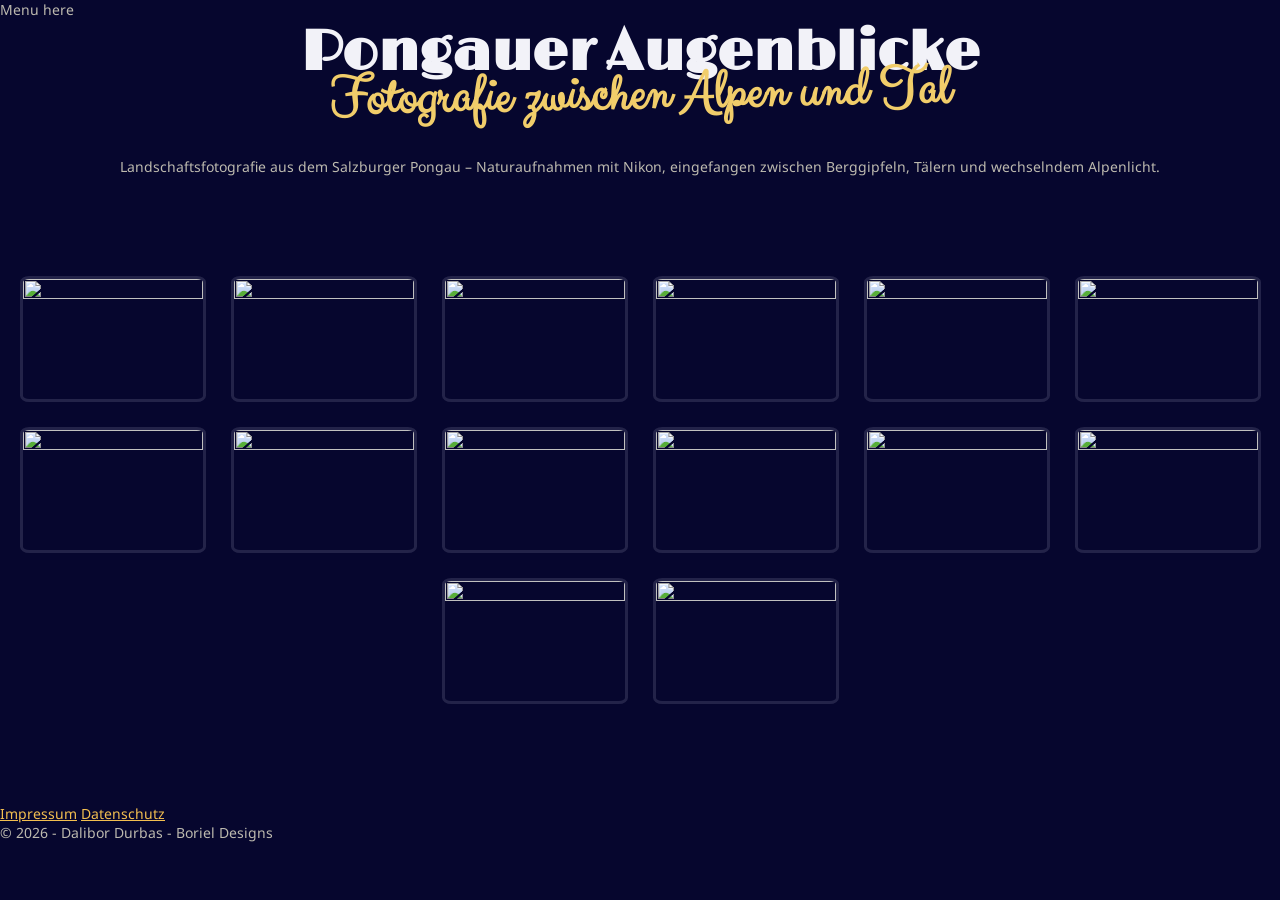
==== index.html @ 1f34d37c "add fonts, add img, add gallery js" ====
<!DOCTYPE html>
<html lang="de">
<head>
    <meta charset="UTF-8">
    <meta name="viewport" content="width=device-width, initial-scale=1.0">
    <title>Fotogram</title>
    <link rel="stylesheet" href="./css/root.css">
    <link rel="stylesheet" href="./css/style.css">
    <link rel="stylesheet" href="./css/responsive.css">
    <link rel="stylesheet" href="./links/font-face.css">
    <link rel="shortcut icon" href="favicon.ico" type="image/x-icon">
</head>
<body>
<header>
Menu here
</header>
<main>
<section id="Title">
<h1>Pongauer Augenblicke <br> <span class="deco-font">Fotografie zwischen Alpen und Tal</span></h1>
<p>Landschaftsfotografie aus dem Salzburger Pongau – Naturaufnahmen mit Nikon, 
eingefangen zwischen Berggipfeln, Tälern und wechselndem Alpenlicht.</p>
</section>
<section id="Gallery">

</section>
</main>
<footer>
<nav>
    <a href="./pages/impressum.html">Impressum</a>
    <a href="./pages/datenschutz.html">Datenschutz</a>
</nav>
© 2026 - Dalibor Durbas - Boriel Designs
</footer>
</body>
<script src="./js/script.js"></script>
<script src="./js/gallery.js"></script>
</html>
---- css/root.css ----
/* main root css */

:root {
    /*Color*/
    --primary-color: rgb(6, 6, 46);
    --primary-color-l: rgb(35, 35, 73);
    --primary-color-b: rgb(242, 242, 248);
    --secondary-color: rgb(241, 205, 106);
    --accent-color: rgb(243, 191, 80);
    --font-color: rgb(189, 186, 175);

    /*Typography*/
    --display-font: 'Limelight';
    --deco-font: 'Clicker Script';
    --main-font: 'Noto Sans';
    --font-weight-light: 200;
    --font-weight-medium: 400;
    --font-weight-bold: 600;
    --font-weight-black: 900;
    --font-size-h1: clamp(2rem, 4vw + 0.875rem, 4rem);
    --font-size-h2: clamp(1.25rem, 2vw + 0.5rem, 1.875rem);
    --font-size-h3: clamp(1.1rem, 1.5vw + 0.4rem, 1.5rem);
    --font-size-body: clamp(0.875rem, 0.8vw + 0.7rem, 1rem);
    --font-size-small: clamp(0.75rem, 0.6vw + 0.55rem, 0.875rem);

    /*distances*/
    --content-width-lock: 1440px;
}

/* main root css END */

/* global elements */
* {
    margin: 0;
    padding: 0;
}

html {
    background: var(--primary-color);
    color: var(--font-color);
    font-family: var(--main-font);
    font-size: 14px;
}

h1 {
    font-family: var(--display-font);
    font-size: var(--font-size-h1);
    color: var(--primary-color-b);
    margin-bottom: 25px;
}

a {
    color: var(--accent-color);
}

/* global elements END */
---- css/style.css ----
/*header styles*/



/*header styles END*/

/*main styles*/

main {
    max-width: var(--content-width-lock);
    margin: 0 auto;
    text-align: center;
}

.deco-font {
    font-family: var(--deco-font);
    color: var(--secondary-color);
    transform: rotate(-1deg);
    margin-top: -29px;
    display: block;
}

/* == Section Gallery Styles == */

#galleryWrapper {
    display: flex;
    flex-wrap: wrap;
    justify-content: center;
    gap: 25px;
    padding: 100px 0;
}

.galleryImg {
    width: 180px;
    aspect-ratio: 3 / 2;
    object-fit: cover;
    border: 3px solid var(--primary-color-l);
    border-radius: 5%;
    cursor: pointer;
    transition: all .125s ease-in-out;
}

.galleryImg:hover {
    transform: scale(1.2);
}

/* == Section Gallery Styles END == */

/*main styles END*/

/*footer styles*/
/*footer styles END*/
---- links/font-face.css ----
/* noto-sans */

/* noto-sans-200 - latin */
@font-face {
  font-display: swap; /* Check https://developer.mozilla.org/en-US/docs/Web/CSS/@font-face/font-display for other options. */
  font-family: 'Noto Sans';
  font-style: normal;
  font-weight: 200;
  src: url('../fonts/noto-sans-v42-latin-200.woff2') format('woff2'), /* Chrome 36+, Opera 23+, Firefox 39+, Safari 12+, iOS 10+ */
       url('../fonts/noto-sans-v42-latin-200.ttf') format('truetype'); /* Chrome 4+, Firefox 3.5+, IE 9+, Safari 3.1+, iOS 4.2+, Android Browser 2.2+ */
}
/* noto-sans-200italic - latin */
@font-face {
  font-display: swap; /* Check https://developer.mozilla.org/en-US/docs/Web/CSS/@font-face/font-display for other options. */
  font-family: 'Noto Sans';
  font-style: italic;
  font-weight: 200;
  src: url('../fonts/noto-sans-v42-latin-200italic.woff2') format('woff2'), /* Chrome 36+, Opera 23+, Firefox 39+, Safari 12+, iOS 10+ */
       url('../fonts/noto-sans-v42-latin-200italic.ttf') format('truetype'); /* Chrome 4+, Firefox 3.5+, IE 9+, Safari 3.1+, iOS 4.2+, Android Browser 2.2+ */
}
/* noto-sans-regular - latin */
@font-face {
  font-display: swap; /* Check https://developer.mozilla.org/en-US/docs/Web/CSS/@font-face/font-display for other options. */
  font-family: 'Noto Sans';
  font-style: normal;
  font-weight: 400;
  src: url('../fonts/noto-sans-v42-latin-regular.woff2') format('woff2'), /* Chrome 36+, Opera 23+, Firefox 39+, Safari 12+, iOS 10+ */
       url('../fonts/noto-sans-v42-latin-regular.ttf') format('truetype'); /* Chrome 4+, Firefox 3.5+, IE 9+, Safari 3.1+, iOS 4.2+, Android Browser 2.2+ */
}
/* noto-sans-italic - latin */
@font-face {
  font-display: swap; /* Check https://developer.mozilla.org/en-US/docs/Web/CSS/@font-face/font-display for other options. */
  font-family: 'Noto Sans';
  font-style: italic;
  font-weight: 400;
  src: url('../fonts/noto-sans-v42-latin-italic.woff2') format('woff2'), /* Chrome 36+, Opera 23+, Firefox 39+, Safari 12+, iOS 10+ */
       url('../fonts/noto-sans-v42-latin-italic.ttf') format('truetype'); /* Chrome 4+, Firefox 3.5+, IE 9+, Safari 3.1+, iOS 4.2+, Android Browser 2.2+ */
}
/* noto-sans-500italic - latin */
@font-face {
  font-display: swap; /* Check https://developer.mozilla.org/en-US/docs/Web/CSS/@font-face/font-display for other options. */
  font-family: 'Noto Sans';
  font-style: italic;
  font-weight: 500;
  src: url('../fonts/noto-sans-v42-latin-500italic.woff2') format('woff2'), /* Chrome 36+, Opera 23+, Firefox 39+, Safari 12+, iOS 10+ */
       url('../fonts/noto-sans-v42-latin-500italic.ttf') format('truetype'); /* Chrome 4+, Firefox 3.5+, IE 9+, Safari 3.1+, iOS 4.2+, Android Browser 2.2+ */
}
/* noto-sans-600 - latin */
@font-face {
  font-display: swap; /* Check https://developer.mozilla.org/en-US/docs/Web/CSS/@font-face/font-display for other options. */
  font-family: 'Noto Sans';
  font-style: normal;
  font-weight: 600;
  src: url('../fonts/noto-sans-v42-latin-600.woff2') format('woff2'), /* Chrome 36+, Opera 23+, Firefox 39+, Safari 12+, iOS 10+ */
       url('../fonts/noto-sans-v42-latin-600.ttf') format('truetype'); /* Chrome 4+, Firefox 3.5+, IE 9+, Safari 3.1+, iOS 4.2+, Android Browser 2.2+ */
}
/* noto-sans-900 - latin */
@font-face {
  font-display: swap; /* Check https://developer.mozilla.org/en-US/docs/Web/CSS/@font-face/font-display for other options. */
  font-family: 'Noto Sans';
  font-style: normal;
  font-weight: 900;
  src: url('../fonts/noto-sans-v42-latin-900.woff2') format('woff2'), /* Chrome 36+, Opera 23+, Firefox 39+, Safari 12+, iOS 10+ */
       url('../fonts/noto-sans-v42-latin-900.ttf') format('truetype'); /* Chrome 4+, Firefox 3.5+, IE 9+, Safari 3.1+, iOS 4.2+, Android Browser 2.2+ */
}

/* noto-sans END */

/* limelight-regular - latin_latin-ext */
@font-face {
  font-display: swap; /* Check https://developer.mozilla.org/en-US/docs/Web/CSS/@font-face/font-display for other options. */
  font-family: 'Limelight';
  font-style: normal;
  font-weight: 400;
  src: url('../fonts/limelight-v21-latin_latin-ext-regular.woff2') format('woff2'), /* Chrome 36+, Opera 23+, Firefox 39+, Safari 12+, iOS 10+ */
       url('../fonts/limelight-v21-latin_latin-ext-regular.ttf') format('truetype'); /* Chrome 4+, Firefox 3.5+, IE 9+, Safari 3.1+, iOS 4.2+, Android Browser 2.2+ */
}
/* limelight - END */

/* clicker-script-regular - latin_latin-ext */
@font-face {
  font-display: swap; /* Check https://developer.mozilla.org/en-US/docs/Web/CSS/@font-face/font-display for other options. */
  font-family: 'Clicker Script';
  font-style: normal;
  font-weight: 400;
  src: url('../fonts/clicker-script-v14-latin_latin-ext-regular.woff2') format('woff2'), /* Chrome 36+, Opera 23+, Firefox 39+, Safari 12+, iOS 10+ */
       url('../fonts/clicker-script-v14-latin_latin-ext-regular.ttf') format('truetype'); /* Chrome 4+, Firefox 3.5+, IE 9+, Safari 3.1+, iOS 4.2+, Android Browser 2.2+ */
}

/* clicker-script - END */
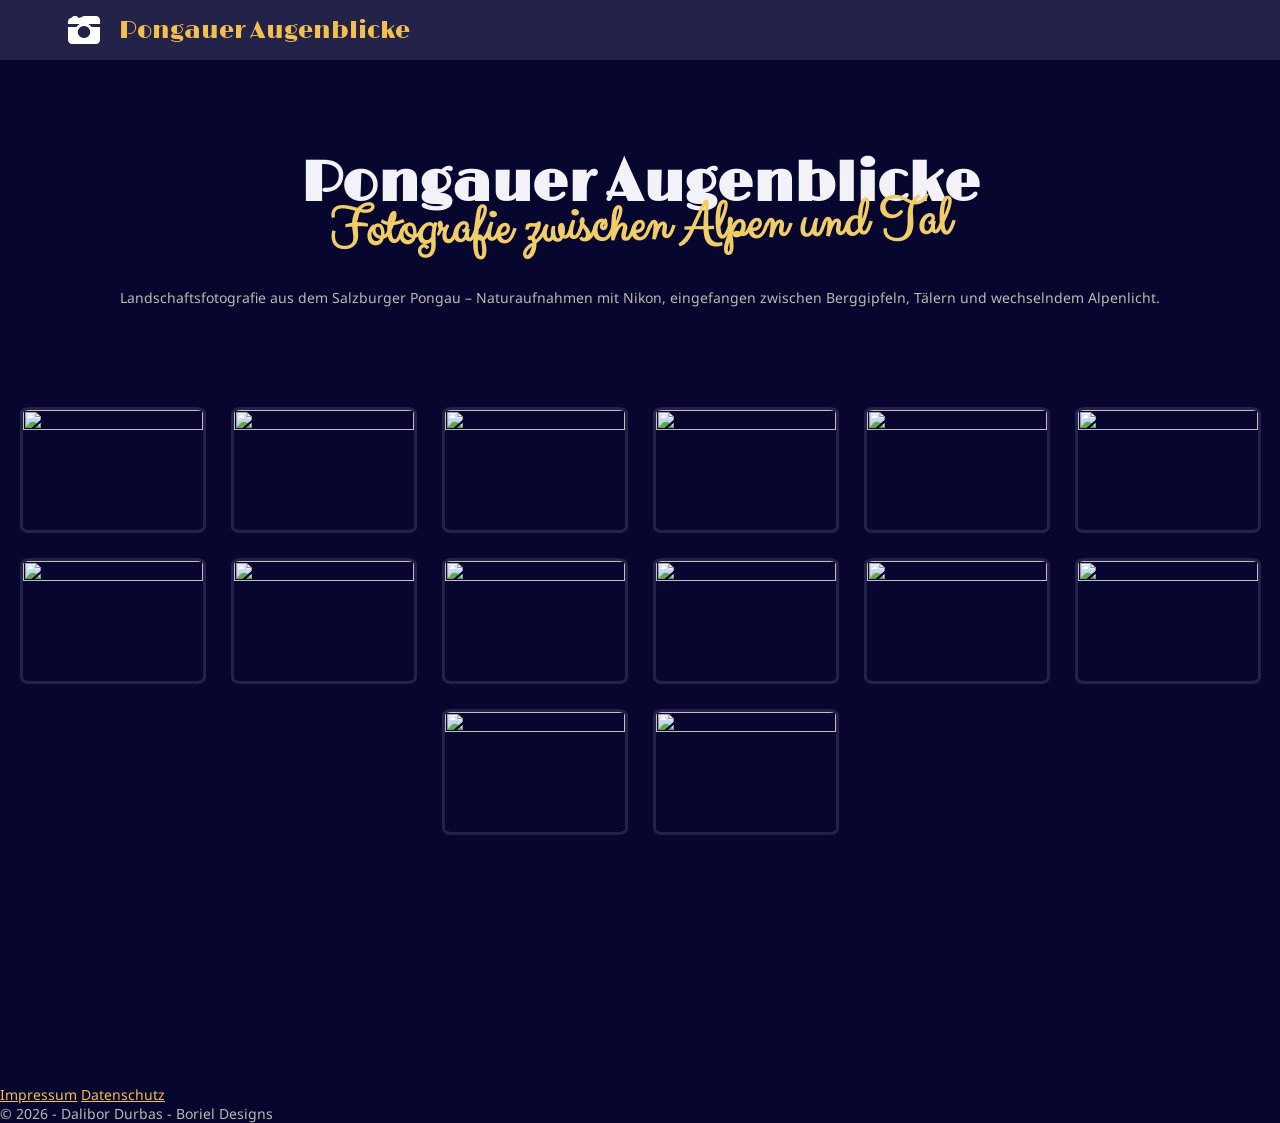
==== commit 0f465c70: "refract gallery.js functionality add header styles" ====
--- a/index.html
+++ b/index.html
@@ -1,5 +1,6 @@
 <!DOCTYPE html>
 <html lang="de">
+
 <head>
     <meta charset="UTF-8">
     <meta name="viewport" content="width=device-width, initial-scale=1.0">
@@ -10,28 +11,53 @@
     <link rel="stylesheet" href="./links/font-face.css">
     <link rel="shortcut icon" href="favicon.ico" type="image/x-icon">
 </head>
+
 <body>
-<header>
-Menu here
-</header>
-<main>
-<section id="Title">
-<h1>Pongauer Augenblicke <br> <span class="deco-font">Fotografie zwischen Alpen und Tal</span></h1>
-<p>Landschaftsfotografie aus dem Salzburger Pongau – Naturaufnahmen mit Nikon, 
-eingefangen zwischen Berggipfeln, Tälern und wechselndem Alpenlicht.</p>
-</section>
-<section id="Gallery">
-
-</section>
-</main>
-<footer>
-<nav>
-    <a href="./pages/impressum.html">Impressum</a>
-    <a href="./pages/datenschutz.html">Datenschutz</a>
-</nav>
-© 2026 - Dalibor Durbas - Boriel Designs
-</footer>
+    <header class="main_header">
+        <a class="header_logo" href="#"><img src="./icons/camera-retro-solid-full.svg" alt="page logo"><span class="logo_text">Pongauer Augenblicke</span></a>
+    </header>
+    <main>
+        <section id="Title">
+            <h1>Pongauer Augenblicke <br> <span class="deco-font">Fotografie zwischen Alpen und Tal</span></h1>
+            <p>Landschaftsfotografie aus dem Salzburger Pongau – Naturaufnahmen mit Nikon,
+                eingefangen zwischen Berggipfeln, Tälern und wechselndem Alpenlicht.</p>
+        </section>
+        <section id="Gallery">
+            <div id="galleryWrapper"></div>
+            <dialog id="lightbox" onclick="closeLightbox()">
+                <div id="propagation_guard" onclick="event.stopPropagation()">
+                    <header>
+                        <button id="closeDialog" onclick="closeLightbox()">x</button>
+                    </header>
+                    <section>
+                        <img id="lightboxImg" src="" alt="">
+                    </section>
+                    <footer>
+                        <nav class="lightbox_pag">
+                            <button class="nav_btn" id="pagStart" onclick="galleryPagStart()"><img
+                                    src="./icons/angles-left-solid-full.svg" class="to_start_btn"></button>
+                            <button class="nav_btn" id="pagPrev" onclick="galleryPagPrev()"><img
+                                    src="./icons/angle-left-solid-full.svg" class="prev_btn"></button>
+                            <p><span id="currentImg"></span> / <span id="totalImg"></span></p>
+                            <button class="nav_btn" id="pagNext" onclick="galleryPagNext()"><img
+                                    src="./icons/angle-right-solid-full.svg" class="next_btn"></button>
+                            <button class="nav_btn" id="pagEnd" onclick="galleryPagEnd()"><img
+                                    src="./icons/angles-right-solid-full.svg" class="to_end_btn"></button>
+                        </nav>
+                    </footer>
+                </div>
+            </dialog>
+        </section>
+    </main>
+    <footer>
+        <nav>
+            <a href="./pages/impressum.html">Impressum</a>
+            <a href="./pages/datenschutz.html">Datenschutz</a>
+        </nav>
+        © 2026 - Dalibor Durbas - Boriel Designs
+    </footer>
 </body>
 <script src="./js/script.js"></script>
 <script src="./js/gallery.js"></script>
+
 </html>
--- a/css/root.css
+++ b/css/root.css
@@ -6,8 +6,11 @@
     --primary-color-l: rgb(35, 35, 73);
     --primary-color-b: rgb(242, 242, 248);
     --secondary-color: rgb(241, 205, 106);
+    --backdrop-color: rgba(6, 6, 45,.25);
     --accent-color: rgb(243, 191, 80);
     --font-color: rgb(189, 186, 175);
+    --light-shadow: 0 0 25px 5px var(--secondary-color);
+    --light-shadow-h: 0 0 5px var(--secondary-color);
 
     /*Typography*/
     --display-font: 'Limelight';
@@ -25,6 +28,10 @@
 
     /*distances*/
     --content-width-lock: 1440px;
+
+    /*timing*/
+    --transition-fast: all .215s ease-in-out;
+    --transition-medium: all .400s ease-in-out;
 }
 
 /* main root css END */
--- a/css/style.css
+++ b/css/style.css
@@ -1,6 +1,36 @@
 /*header styles*/
 
+.main_header {
+    position: fixed;
+    top: 0;
+    width: 100%;
+    display: flex;
+    background: var(--primary-color-l);
+    box-shadow: 0 0 15px var(--light-shadow-h);
+    padding: 10px 5%;
+    z-index: 99999;
+}
 
+.header_logo {
+    display: flex;
+    align-items: center;
+    gap: 15px;
+    text-decoration: none;
+    transition: var(--transition-fast);
+}
+
+.header_logo:hover {
+    transform: scale(1.05);
+}
+
+.header_logo img {
+    width: 40px;
+}
+
+.logo_text {
+    font-family: var(--display-font);
+    font-size: 24px;
+}
 
 /*header styles END*/
 
@@ -8,7 +38,7 @@
 
 main {
     max-width: var(--content-width-lock);
-    margin: 0 auto;
+    margin: 150px auto;
     text-align: center;
 }
 
@@ -30,6 +60,10 @@
     padding: 100px 0;
 }
 
+::backdrop {
+    background: var(--backdrop-color);
+}
+
 .galleryImg {
     width: 180px;
     aspect-ratio: 3 / 2;
@@ -37,11 +71,92 @@
     border: 3px solid var(--primary-color-l);
     border-radius: 5%;
     cursor: pointer;
-    transition: all .125s ease-in-out;
+    transition: var(--transition-fast);
 }
 
 .galleryImg:hover {
-    transform: scale(1.2);
+    transform: scale(1.1);
+    border: 3px solid var(--secondary-color);
+    box-shadow: 0 0 15px var(--secondary-color);
+}
+
+/* dialog Styles */
+
+#propagation_guard {
+    border-radius: 35px;
+    padding: 50px;
+    transition: var(--transition-medium);
+}
+
+#lightbox {
+    position: relative;
+    align-self: center;
+    justify-self: center;
+    border: none;
+    overflow: hidden;
+    box-shadow: var(--light-shadow);
+    border-radius: 35px;
+    background-color: var(--primary-color-l);
+
+}
+
+#lightboxImg {
+    height: 70dvh;
+    aspect-ratio: auto;
+    transition: var(--transition-medium);
+}
+
+/* dialog footer Styles */
+
+.lightbox_pag {
+    display: inline-flex;
+    align-items: center;
+    gap: 5px;
+    color: var(--primary-color-b);
+    font-size: 20px;
+}
+
+.nav_btn {
+    background: none;
+    border: none;
+    height: fit-content;
+}
+
+.nav_btn img {
+    width: 25px;
+    height: auto;
+    transition: var(--transition-fast);
+}
+
+#pagPrev img,
+#pagNext img {
+    width: 35px;
+}
+
+.nav_btn img:hover {
+    transform: scale(1.1);
+    cursor: pointer;
+    filter: drop-shadow(var(--light-shadow-h));
+}
+
+button#closeDialog {
+    display: block;
+    position: absolute;
+    right: 22px;
+    top: 8px;
+    background: none;
+    border: none;
+    color: var(--secondary-color);
+    font-size: 35px;
+    cursor: pointer;
+    transform: scaleY(0.8);
+    transition: var(--transition-fast);
+    z-index: 9999;
+}
+
+button#closeDialog:hover {
+    transform: scale(1.2, 1);
+    text-shadow: 0 0 5px #fff;
 }
 
 /* == Section Gallery Styles END == */
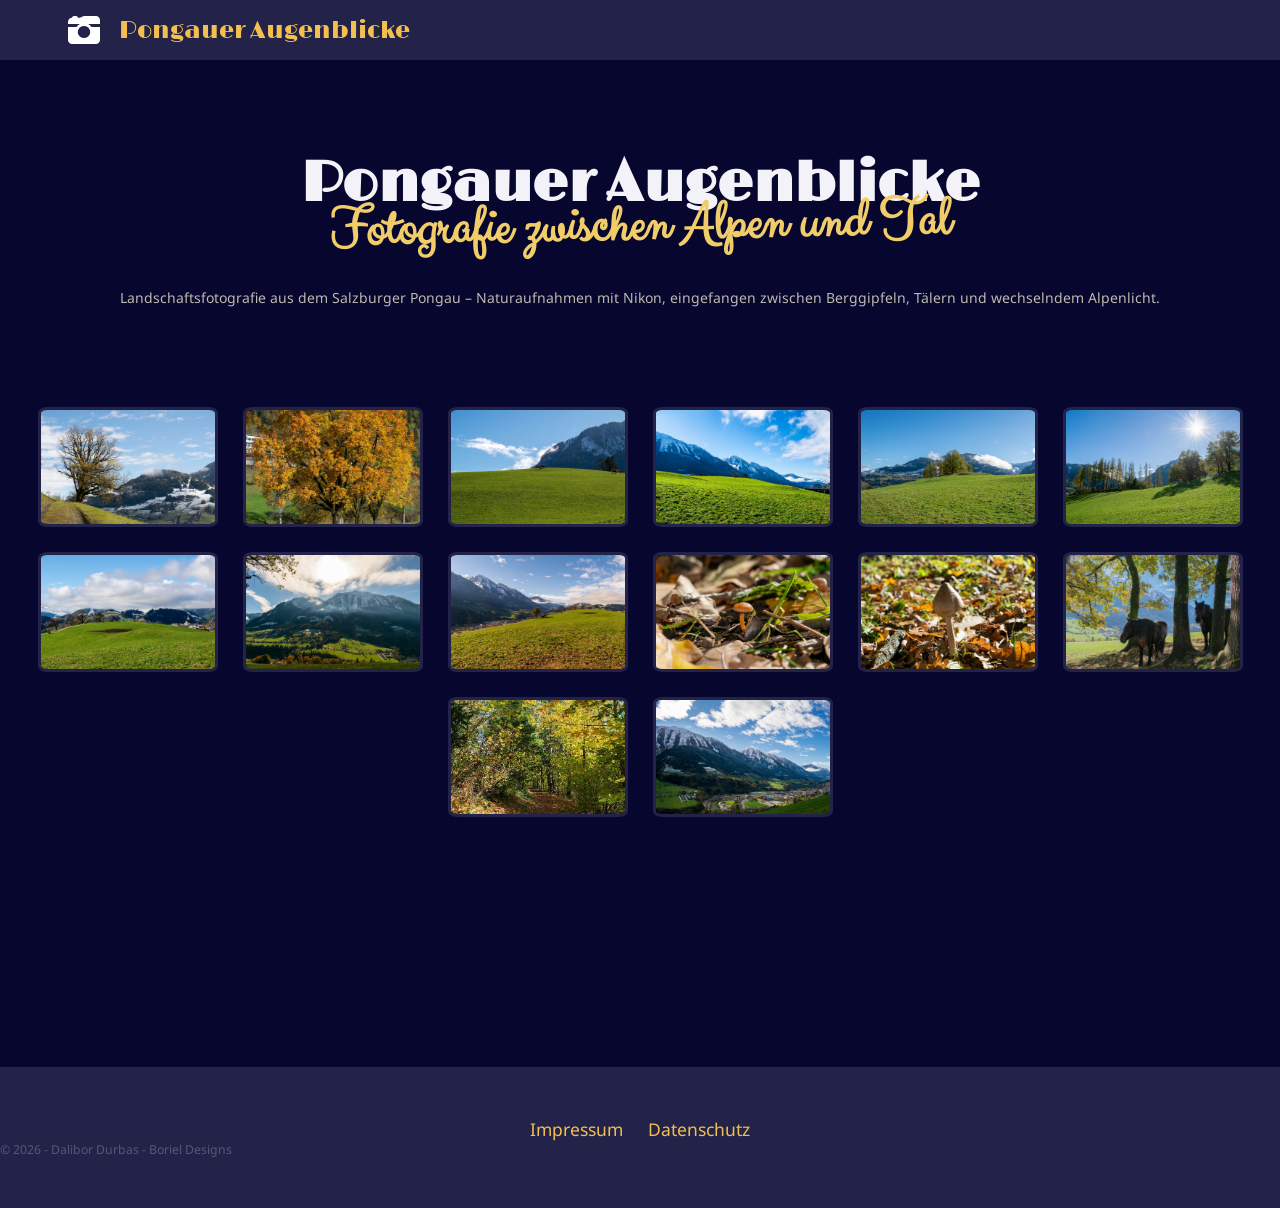
==== commit 55af8f5b: "refract Gallery loading Add footer Styles" ====
--- a/index.html
+++ b/index.html
@@ -9,7 +9,7 @@
     <link rel="stylesheet" href="./css/style.css">
     <link rel="stylesheet" href="./css/responsive.css">
     <link rel="stylesheet" href="./links/font-face.css">
-    <link rel="shortcut icon" href="favicon.ico" type="image/x-icon">
+    <link rel="shortcut icon" href="./icons/camera-retro-solid-full.svg" type="image/x-icon">
 </head>
 
 <body>
@@ -49,12 +49,12 @@
             </dialog>
         </section>
     </main>
-    <footer>
-        <nav>
+    <footer class="main_footer">
+        <nav class="footer_nav">
             <a href="./pages/impressum.html">Impressum</a>
             <a href="./pages/datenschutz.html">Datenschutz</a>
         </nav>
-        © 2026 - Dalibor Durbas - Boriel Designs
+        <p class="copyright">© 2026 - Dalibor Durbas - Boriel Designs</p>
     </footer>
 </body>
 <script src="./js/script.js"></script>
--- a/css/root.css
+++ b/css/root.css
@@ -23,6 +23,7 @@
     --font-size-h1: clamp(2rem, 4vw + 0.875rem, 4rem);
     --font-size-h2: clamp(1.25rem, 2vw + 0.5rem, 1.875rem);
     --font-size-h3: clamp(1.1rem, 1.5vw + 0.4rem, 1.5rem);
+    --font-size-large: clamp(1rem, 1.2vw + 0.55rem, 1.25rem);
     --font-size-body: clamp(0.875rem, 0.8vw + 0.7rem, 1rem);
     --font-size-small: clamp(0.75rem, 0.6vw + 0.55rem, 0.875rem);
 
@@ -37,7 +38,8 @@
 /* main root css END */
 
 /* global elements */
-* {
+*, *::before, *::after {
+    box-sizing: border-box;
     margin: 0;
     padding: 0;
 }
--- a/css/style.css
+++ b/css/style.css
@@ -57,7 +57,7 @@
     flex-wrap: wrap;
     justify-content: center;
     gap: 25px;
-    padding: 100px 0;
+    padding: 100px 15px;
 }
 
 ::backdrop {
@@ -89,7 +89,8 @@
 }
 
 #lightbox {
-    position: relative;
+    box-sizing: content-box;
+    margin-top: 5%;
     align-self: center;
     justify-self: center;
     border: none;
@@ -159,9 +160,47 @@
     text-shadow: 0 0 5px #fff;
 }
 
+#closeDialog:focus:not(:focus-visible) {
+    outline: none;
+}
+
 /* == Section Gallery Styles END == */
 
 /*main styles END*/
 
 /*footer styles*/
+
+.main_footer {
+    padding: 50px 0;
+    background-color: var(--primary-color-l);
+}
+
+.footer_nav {
+    display: flex;
+    justify-content: center;
+    gap: 25px;
+    max-width: var(--content-width-lock);
+}
+
+.footer_nav a {
+    text-decoration: none;
+    font-size: var(--font-size-large);
+    transition: var(--transition-fast);
+}
+
+.footer_nav a:hover {
+    color: var(--secondary-color);
+    text-decoration: underline;
+    transform: scale(1.025);
+}
+
+.copyright {
+    display: block;
+    position: relative;
+    font-size: var(--font-size-small);
+    color: rgba(242, 242, 248, 0.25);
+    justify-self: end;
+    margin-right: 5%;
+}
+
 /*footer styles END*/
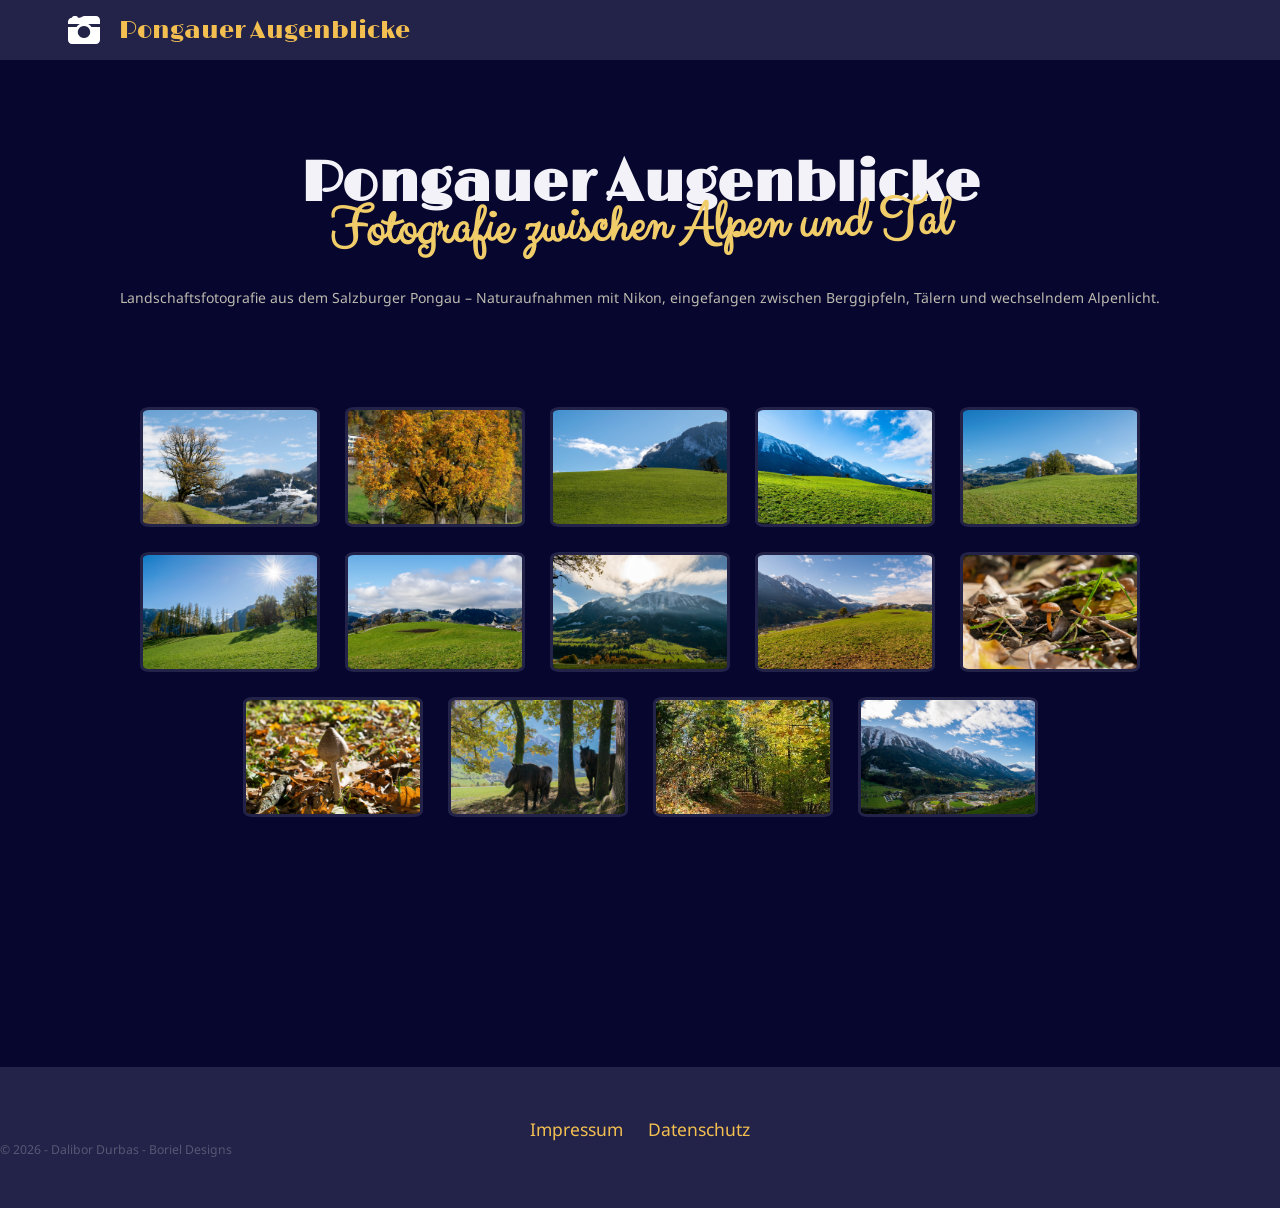
==== commit 36452359: "Add styles for impressum & Datenschutz pages" ====
--- a/index.html
+++ b/index.html
@@ -14,7 +14,7 @@
 
 <body>
     <header class="main_header">
-        <a class="header_logo" href="#"><img src="./icons/camera-retro-solid-full.svg" alt="page logo"><span class="logo_text">Pongauer Augenblicke</span></a>
+        <a class="header_logo" href="./index.html"><img src="./icons/camera-retro-solid-full.svg" alt="page logo"><span class="logo_text">Pongauer Augenblicke</span></a>
     </header>
     <main>
         <section id="Title">
--- a/css/root.css
+++ b/css/root.css
@@ -56,6 +56,12 @@
     font-size: var(--font-size-h1);
     color: var(--primary-color-b);
     margin-bottom: 25px;
+    word-wrap: break-word;
+}
+
+h2 {
+    margin-top:25px;
+    margin-bottom: 8px;
 }
 
 a {
--- a/css/style.css
+++ b/css/style.css
@@ -57,7 +57,7 @@
     flex-wrap: wrap;
     justify-content: center;
     gap: 25px;
-    padding: 100px 15px;
+    padding: 100px 50px;
 }
 
 ::backdrop {
--- a/css/responsive.css
+++ b/css/responsive.css
@@ -0,0 +1,49 @@
+/* Media Mobile */
+
+@media screen and (max-width: 1439px){
+
+    main {
+        padding: 0 1.5rem;
+    }
+
+}
+
+@media screen and ( max-width: 768px ) {
+    
+.deco-font {
+    margin-top:-12px;
+}
+
+.main_footer {
+    display:flex;
+    flex-direction: column;
+    align-items: center;
+    gap: 20px;
+}
+
+.copyright {
+    margin: 0;
+}
+
+#propagation_guard {
+    padding: 50px 15px;
+}
+
+#lightboxImg {
+    max-width: 85dvw;
+    max-height: 80dvh;
+    height: auto;
+    width: auto;
+}
+
+}
+
+@media screen and (max-width: 425px) {
+    .galleryImg{
+        width: 80dvw;
+    }
+}
+
+
+
+/* Media Mobile END */
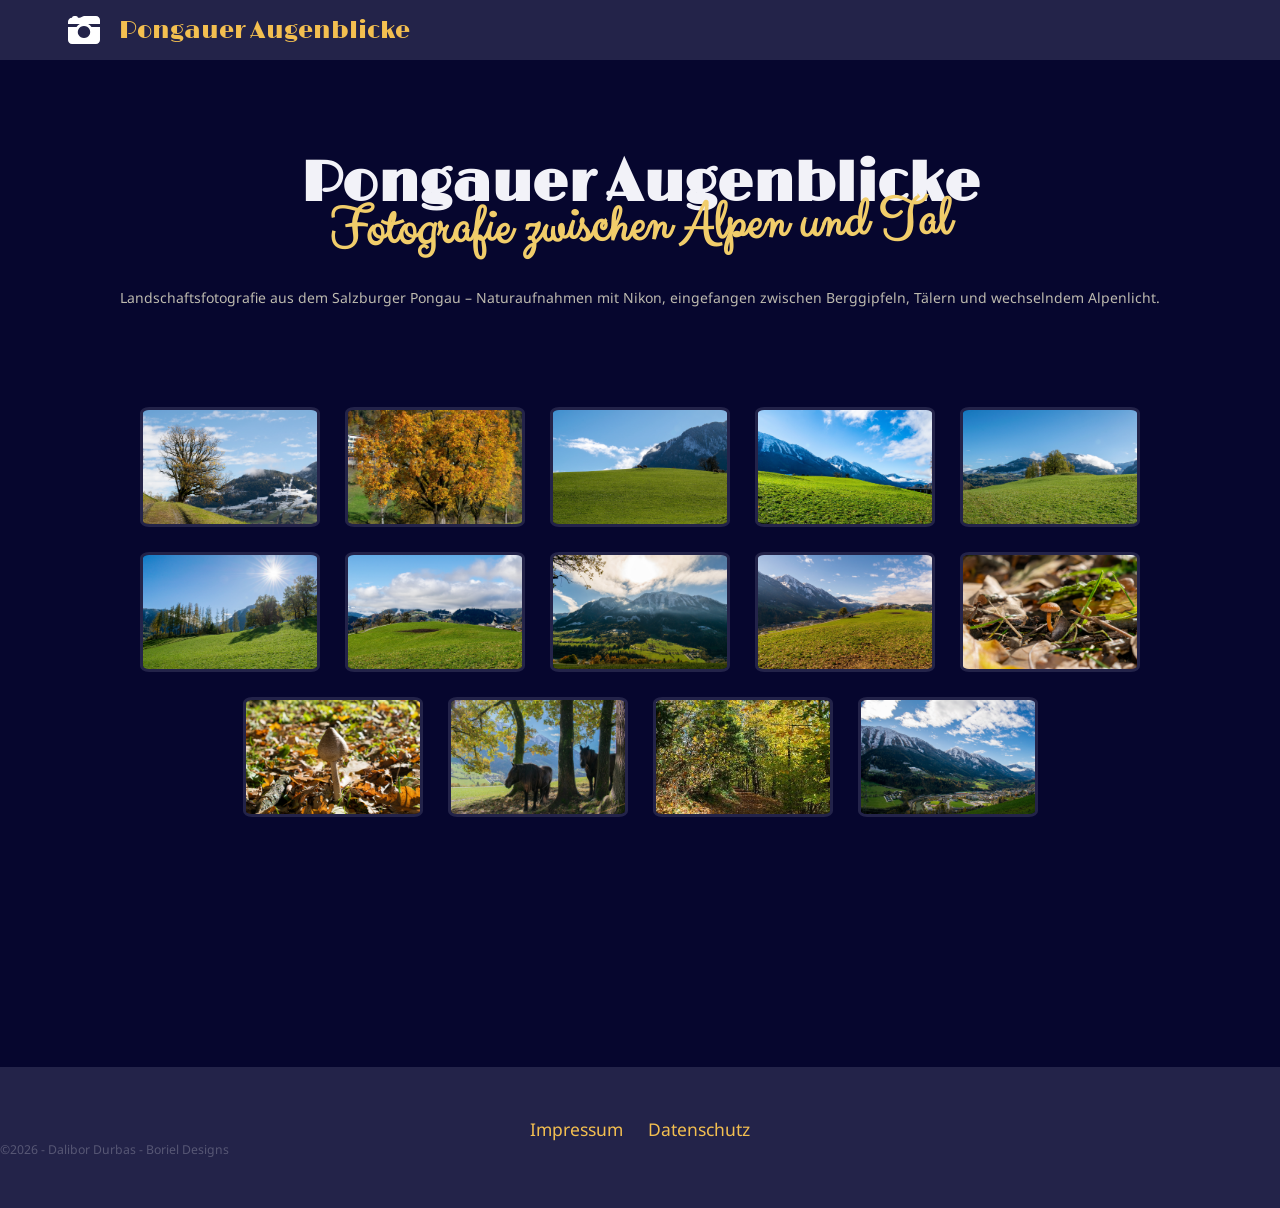
==== commit f1694a4e: "refract accessability" ====
--- a/index.html
+++ b/index.html
@@ -14,7 +14,8 @@
 
 <body>
     <header class="main_header">
-        <a class="header_logo" href="./index.html"><img src="./icons/camera-retro-solid-full.svg" alt="page logo"><span class="logo_text">Pongauer Augenblicke</span></a>
+        <a class="header_logo" href="./index.html"><img src="./icons/camera-retro-solid-full.svg" alt="page logo"><span
+                class="logo_text">Pongauer Augenblicke</span></a>
     </header>
     <main>
         <section id="Title">
@@ -22,27 +23,27 @@
             <p>Landschaftsfotografie aus dem Salzburger Pongau – Naturaufnahmen mit Nikon,
                 eingefangen zwischen Berggipfeln, Tälern und wechselndem Alpenlicht.</p>
         </section>
-        <section id="Gallery">
+        <section id="Gallery" aria-label="Fotogalerie">
             <div id="galleryWrapper"></div>
-            <dialog id="lightbox" onclick="closeLightbox()">
+            <dialog id="lightbox" aria-modal="true" aria-label="Bildvorschau" onclick="closeLightbox()">
                 <div id="propagation_guard" onclick="event.stopPropagation()">
                     <header>
-                        <button id="closeDialog" onclick="closeLightbox()">x</button>
+                        <button id="closeDialog" onclick="closeLightbox()" aria-label="Lightbox-schließen" >x</button>
                     </header>
                     <section>
-                        <img id="lightboxImg" src="" alt="">
+                        <img id="lightboxImg" src="">
                     </section>
                     <footer>
-                        <nav class="lightbox_pag">
-                            <button class="nav_btn" id="pagStart" onclick="galleryPagStart()"><img
-                                    src="./icons/angles-left-solid-full.svg" class="to_start_btn"></button>
-                            <button class="nav_btn" id="pagPrev" onclick="galleryPagPrev()"><img
-                                    src="./icons/angle-left-solid-full.svg" class="prev_btn"></button>
-                            <p><span id="currentImg"></span> / <span id="totalImg"></span></p>
-                            <button class="nav_btn" id="pagNext" onclick="galleryPagNext()"><img
-                                    src="./icons/angle-right-solid-full.svg" class="next_btn"></button>
-                            <button class="nav_btn" id="pagEnd" onclick="galleryPagEnd()"><img
-                                    src="./icons/angles-right-solid-full.svg" class="to_end_btn"></button>
+                        <nav class="lightbox_pag" aria-label="Bildnavigation">
+                            <button class="nav_btn" id="pagStart" onclick="galleryPagStart()" aria-label="Erstes Bild"><img
+                                    src="./icons/angles-left-solid-full.svg" class="to_start_btn" alt=""></button>
+                            <button class="nav_btn" id="pagPrev" onclick="galleryPagPrev()" aria-label="Vorheriges Bild"><img
+                                    src="./icons/angle-left-solid-full.svg" class="prev_btn" alt=""></button>
+                            <p aria-live="polite"><span id="currentImg"></span> / <span id="totalImg"></span></p>
+                            <button class="nav_btn" id="pagNext" onclick="galleryPagNext()" aria-label="Nächstes Bild"><img
+                                    src="./icons/angle-right-solid-full.svg" class="next_btn" alt=""></button>
+                            <button class="nav_btn" id="pagEnd" onclick="galleryPagEnd()" aria-label="Letztes Bild"><img
+                                    src="./icons/angles-right-solid-full.svg" class="to_end_btn" alt=""></button>
                         </nav>
                     </footer>
                 </div>
@@ -50,11 +51,13 @@
         </section>
     </main>
     <footer class="main_footer">
-        <nav class="footer_nav">
-            <a href="./pages/impressum.html">Impressum</a>
-            <a href="./pages/datenschutz.html">Datenschutz</a>
+        <nav class="footer_nav" aria-label="legal links">
+            <ul>
+                <li><a href="./pages/impressum.html">Impressum</a></li>
+                <li><a href="./pages/datenschutz.html">Datenschutz</a></li>
+            </ul>
         </nav>
-        <p class="copyright">© 2026 - Dalibor Durbas - Boriel Designs</p>
+        <p class="copyright">©2026 - Dalibor Durbas - Boriel Designs</p>
     </footer>
 </body>
 <script src="./js/script.js"></script>
--- a/css/root.css
+++ b/css/root.css
@@ -51,6 +51,12 @@
     font-size: 14px;
 }
 
+body {
+    display: flex;
+    flex-direction: column;
+    min-height: 100dvh;
+}
+
 h1 {
     font-family: var(--display-font);
     font-size: var(--font-size-h1);
--- a/css/style.css
+++ b/css/style.css
@@ -37,6 +37,7 @@
 /*main styles*/
 
 main {
+    flex: 1;
     max-width: var(--content-width-lock);
     margin: 150px auto;
     text-align: center;
@@ -171,15 +172,21 @@
 /*footer styles*/
 
 .main_footer {
+    width: 100%;
     padding: 50px 0;
     background-color: var(--primary-color-l);
 }
 
-.footer_nav {
+.footer_nav ul{
     display: flex;
     justify-content: center;
     gap: 25px;
+    margin: 0 auto;
     max-width: var(--content-width-lock);
+}
+
+.footer_nav li {
+    list-style-type: none;
 }
 
 .footer_nav a {
--- a/css/responsive.css
+++ b/css/responsive.css
@@ -3,6 +3,7 @@
 @media screen and (max-width: 1439px){
 
     main {
+        width: 100%;
         padding: 0 1.5rem;
     }
 
@@ -33,7 +34,7 @@
     max-width: 85dvw;
     max-height: 80dvh;
     height: auto;
-    width: auto;
+    width: 100%;
 }
 
 }
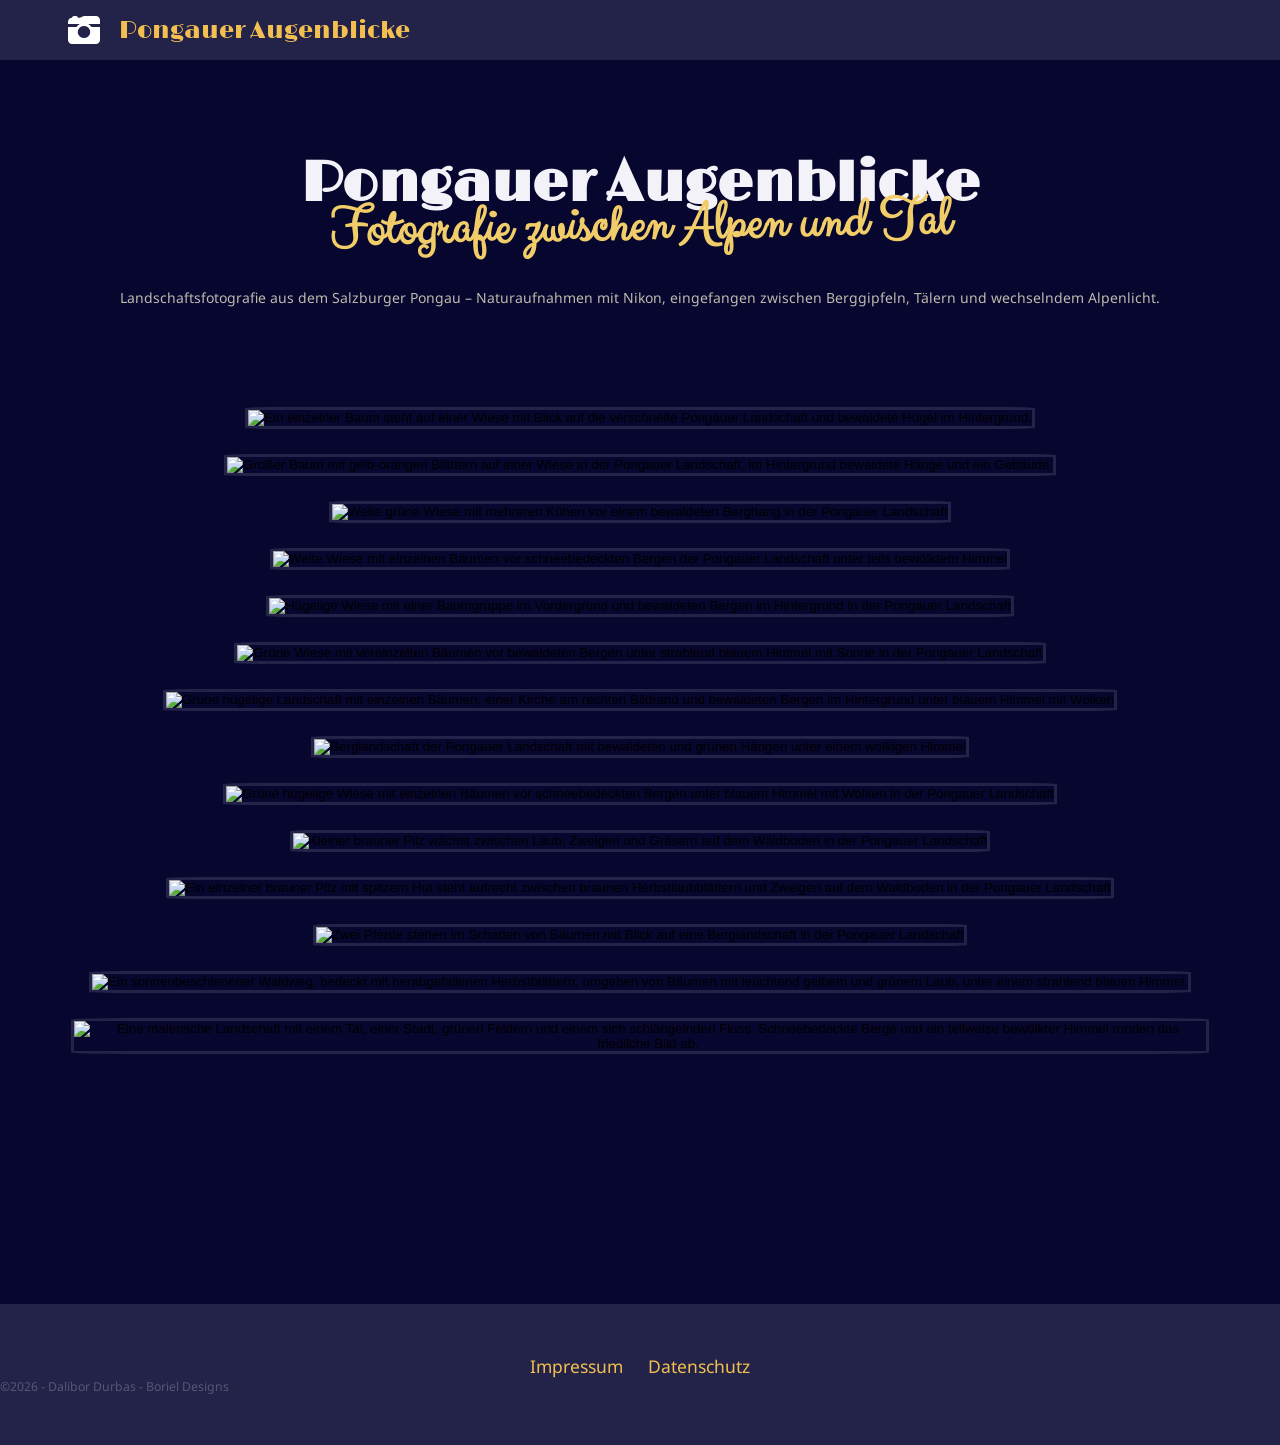
==== commit 6b779632: "refract page optimisation" ====
--- a/index.html
+++ b/index.html
@@ -7,14 +7,13 @@
     <title>Fotogram</title>
     <link rel="stylesheet" href="./css/root.css">
     <link rel="stylesheet" href="./css/style.css">
-    <link rel="stylesheet" href="./css/responsive.css">
-    <link rel="stylesheet" href="./links/font-face.css">
-    <link rel="shortcut icon" href="./icons/camera-retro-solid-full.svg" type="image/x-icon">
+    <link rel="stylesheet" href="./assets/links/font-face.css">
+    <link rel="shortcut icon" href="./assets/icons/camera-retro-solid-full.svg" type="image/x-icon">
 </head>
 
 <body>
     <header class="main_header">
-        <a class="header_logo" href="./index.html"><img src="./icons/camera-retro-solid-full.svg" alt="page logo"><span
+        <a class="header_logo" href="./index.html"><img src="./assets/icons/camera-retro-solid-full.svg" alt="page logo"><span
                 class="logo_text">Pongauer Augenblicke</span></a>
     </header>
     <main>
@@ -24,7 +23,7 @@
                 eingefangen zwischen Berggipfeln, Tälern und wechselndem Alpenlicht.</p>
         </section>
         <section id="Gallery" aria-label="Fotogalerie">
-            <div id="galleryWrapper"></div>
+            <ul id="galleryWrapper"></ul>
             <dialog id="lightbox" aria-modal="true" aria-label="Bildvorschau" onclick="closeLightbox()">
                 <div id="propagation_guard" onclick="event.stopPropagation()">
                     <header>
@@ -36,14 +35,14 @@
                     <footer>
                         <nav class="lightbox_pag" aria-label="Bildnavigation">
                             <button class="nav_btn" id="pagStart" onclick="galleryPagStart()" aria-label="Erstes Bild"><img
-                                    src="./icons/angles-left-solid-full.svg" class="to_start_btn" alt=""></button>
+                                    src="./assets/icons/angles-left-solid-full.svg" class="to_start_btn" alt=""></button>
                             <button class="nav_btn" id="pagPrev" onclick="galleryPagPrev()" aria-label="Vorheriges Bild"><img
-                                    src="./icons/angle-left-solid-full.svg" class="prev_btn" alt=""></button>
+                                    src="./assets/icons/angle-left-solid-full.svg" class="prev_btn" alt=""></button>
                             <p aria-live="polite"><span id="currentImg"></span> / <span id="totalImg"></span></p>
                             <button class="nav_btn" id="pagNext" onclick="galleryPagNext()" aria-label="Nächstes Bild"><img
-                                    src="./icons/angle-right-solid-full.svg" class="next_btn" alt=""></button>
+                                    src="./assets/icons/angle-right-solid-full.svg" class="next_btn" alt=""></button>
                             <button class="nav_btn" id="pagEnd" onclick="galleryPagEnd()" aria-label="Letztes Bild"><img
-                                    src="./icons/angles-right-solid-full.svg" class="to_end_btn" alt=""></button>
+                                    src="./assets/icons/angles-right-solid-full.svg" class="to_end_btn" alt=""></button>
                         </nav>
                     </footer>
                 </div>
--- a/css/root.css
+++ b/css/root.css
@@ -31,8 +31,8 @@
     --content-width-lock: 1440px;
 
     /*timing*/
-    --transition-fast: all .215s ease-in-out;
-    --transition-medium: all .400s ease-in-out;
+    --transition-fast: all .150s ease-in-out;
+    --transition-medium: all .250s ease-in-out;
 }
 
 /* main root css END */
@@ -74,4 +74,14 @@
     color: var(--accent-color);
 }
 
+li {
+    list-style: none;
+}
+
+button {
+    appearance: none;
+    background: none;
+    border: none;
+}
+
 /* global elements END */
--- a/css/style.css
+++ b/css/style.css
@@ -103,9 +103,14 @@
 }
 
 #lightboxImg {
-    height: 70dvh;
+    max-height: 70dvh;
+    width: 100%;
     aspect-ratio: auto;
     transition: var(--transition-medium);
+}
+
+#lightboxImg.hidden {
+    opacity: 0;
 }
 
 /* dialog footer Styles */
@@ -210,4 +215,52 @@
     margin-right: 5%;
 }
 
-/*footer styles END*/+/*footer styles END*/
+
+/* ============ Media Querries =============== */
+
+/* Media Mobile */
+
+@media screen and (max-width: 1439px){
+
+    main {
+        width: 100%;
+        padding: 0 1.5rem;
+    }
+
+}
+
+@media screen and ( max-width: 768px ) {
+    
+.deco-font {
+    margin-top:-12px;
+}
+
+.main_footer {
+    display:flex;
+    flex-direction: column;
+    align-items: center;
+    gap: 20px;
+}
+
+.copyright {
+    margin: 0;
+}
+
+#propagation_guard {
+    padding: 50px 15px;
+}
+
+}
+
+@media screen and (max-width: 425px) {
+    .galleryImg{
+        width: 80dvw;
+    }
+}
+
+
+
+/* Media Mobile END */
+
+/* ============ Media Querries END =============== */
--- a/assets/links/font-face.css
+++ b/assets/links/font-face.css
@@ -0,0 +1,90 @@
+/* noto-sans */
+
+/* noto-sans-200 - latin */
+@font-face {
+  font-display: swap; /* Check https://developer.mozilla.org/en-US/docs/Web/CSS/@font-face/font-display for other options. */
+  font-family: 'Noto Sans';
+  font-style: normal;
+  font-weight: 200;
+  src: url('../fonts/noto-sans-v42-latin-200.woff2') format('woff2'), /* Chrome 36+, Opera 23+, Firefox 39+, Safari 12+, iOS 10+ */
+       url('../fonts/noto-sans-v42-latin-200.ttf') format('truetype'); /* Chrome 4+, Firefox 3.5+, IE 9+, Safari 3.1+, iOS 4.2+, Android Browser 2.2+ */
+}
+/* noto-sans-200italic - latin */
+@font-face {
+  font-display: swap; /* Check https://developer.mozilla.org/en-US/docs/Web/CSS/@font-face/font-display for other options. */
+  font-family: 'Noto Sans';
+  font-style: italic;
+  font-weight: 200;
+  src: url('../fonts/noto-sans-v42-latin-200italic.woff2') format('woff2'), /* Chrome 36+, Opera 23+, Firefox 39+, Safari 12+, iOS 10+ */
+       url('../fonts/noto-sans-v42-latin-200italic.ttf') format('truetype'); /* Chrome 4+, Firefox 3.5+, IE 9+, Safari 3.1+, iOS 4.2+, Android Browser 2.2+ */
+}
+/* noto-sans-regular - latin */
+@font-face {
+  font-display: swap; /* Check https://developer.mozilla.org/en-US/docs/Web/CSS/@font-face/font-display for other options. */
+  font-family: 'Noto Sans';
+  font-style: normal;
+  font-weight: 400;
+  src: url('../fonts/noto-sans-v42-latin-regular.woff2') format('woff2'), /* Chrome 36+, Opera 23+, Firefox 39+, Safari 12+, iOS 10+ */
+       url('../fonts/noto-sans-v42-latin-regular.ttf') format('truetype'); /* Chrome 4+, Firefox 3.5+, IE 9+, Safari 3.1+, iOS 4.2+, Android Browser 2.2+ */
+}
+/* noto-sans-italic - latin */
+@font-face {
+  font-display: swap; /* Check https://developer.mozilla.org/en-US/docs/Web/CSS/@font-face/font-display for other options. */
+  font-family: 'Noto Sans';
+  font-style: italic;
+  font-weight: 400;
+  src: url('../fonts/noto-sans-v42-latin-italic.woff2') format('woff2'), /* Chrome 36+, Opera 23+, Firefox 39+, Safari 12+, iOS 10+ */
+       url('../fonts/noto-sans-v42-latin-italic.ttf') format('truetype'); /* Chrome 4+, Firefox 3.5+, IE 9+, Safari 3.1+, iOS 4.2+, Android Browser 2.2+ */
+}
+/* noto-sans-500italic - latin */
+@font-face {
+  font-display: swap; /* Check https://developer.mozilla.org/en-US/docs/Web/CSS/@font-face/font-display for other options. */
+  font-family: 'Noto Sans';
+  font-style: italic;
+  font-weight: 500;
+  src: url('../fonts/noto-sans-v42-latin-500italic.woff2') format('woff2'), /* Chrome 36+, Opera 23+, Firefox 39+, Safari 12+, iOS 10+ */
+       url('../fonts/noto-sans-v42-latin-500italic.ttf') format('truetype'); /* Chrome 4+, Firefox 3.5+, IE 9+, Safari 3.1+, iOS 4.2+, Android Browser 2.2+ */
+}
+/* noto-sans-600 - latin */
+@font-face {
+  font-display: swap; /* Check https://developer.mozilla.org/en-US/docs/Web/CSS/@font-face/font-display for other options. */
+  font-family: 'Noto Sans';
+  font-style: normal;
+  font-weight: 600;
+  src: url('../fonts/noto-sans-v42-latin-600.woff2') format('woff2'), /* Chrome 36+, Opera 23+, Firefox 39+, Safari 12+, iOS 10+ */
+       url('../fonts/noto-sans-v42-latin-600.ttf') format('truetype'); /* Chrome 4+, Firefox 3.5+, IE 9+, Safari 3.1+, iOS 4.2+, Android Browser 2.2+ */
+}
+/* noto-sans-900 - latin */
+@font-face {
+  font-display: swap; /* Check https://developer.mozilla.org/en-US/docs/Web/CSS/@font-face/font-display for other options. */
+  font-family: 'Noto Sans';
+  font-style: normal;
+  font-weight: 900;
+  src: url('../fonts/noto-sans-v42-latin-900.woff2') format('woff2'), /* Chrome 36+, Opera 23+, Firefox 39+, Safari 12+, iOS 10+ */
+       url('../fonts/noto-sans-v42-latin-900.ttf') format('truetype'); /* Chrome 4+, Firefox 3.5+, IE 9+, Safari 3.1+, iOS 4.2+, Android Browser 2.2+ */
+}
+
+/* noto-sans END */
+
+/* limelight-regular - latin_latin-ext */
+@font-face {
+  font-display: swap; /* Check https://developer.mozilla.org/en-US/docs/Web/CSS/@font-face/font-display for other options. */
+  font-family: 'Limelight';
+  font-style: normal;
+  font-weight: 400;
+  src: url('../fonts/limelight-v21-latin_latin-ext-regular.woff2') format('woff2'), /* Chrome 36+, Opera 23+, Firefox 39+, Safari 12+, iOS 10+ */
+       url('../fonts/limelight-v21-latin_latin-ext-regular.ttf') format('truetype'); /* Chrome 4+, Firefox 3.5+, IE 9+, Safari 3.1+, iOS 4.2+, Android Browser 2.2+ */
+}
+/* limelight - END */
+
+/* clicker-script-regular - latin_latin-ext */
+@font-face {
+  font-display: swap; /* Check https://developer.mozilla.org/en-US/docs/Web/CSS/@font-face/font-display for other options. */
+  font-family: 'Clicker Script';
+  font-style: normal;
+  font-weight: 400;
+  src: url('../fonts/clicker-script-v14-latin_latin-ext-regular.woff2') format('woff2'), /* Chrome 36+, Opera 23+, Firefox 39+, Safari 12+, iOS 10+ */
+       url('../fonts/clicker-script-v14-latin_latin-ext-regular.ttf') format('truetype'); /* Chrome 4+, Firefox 3.5+, IE 9+, Safari 3.1+, iOS 4.2+, Android Browser 2.2+ */
+}
+
+/* clicker-script - END */
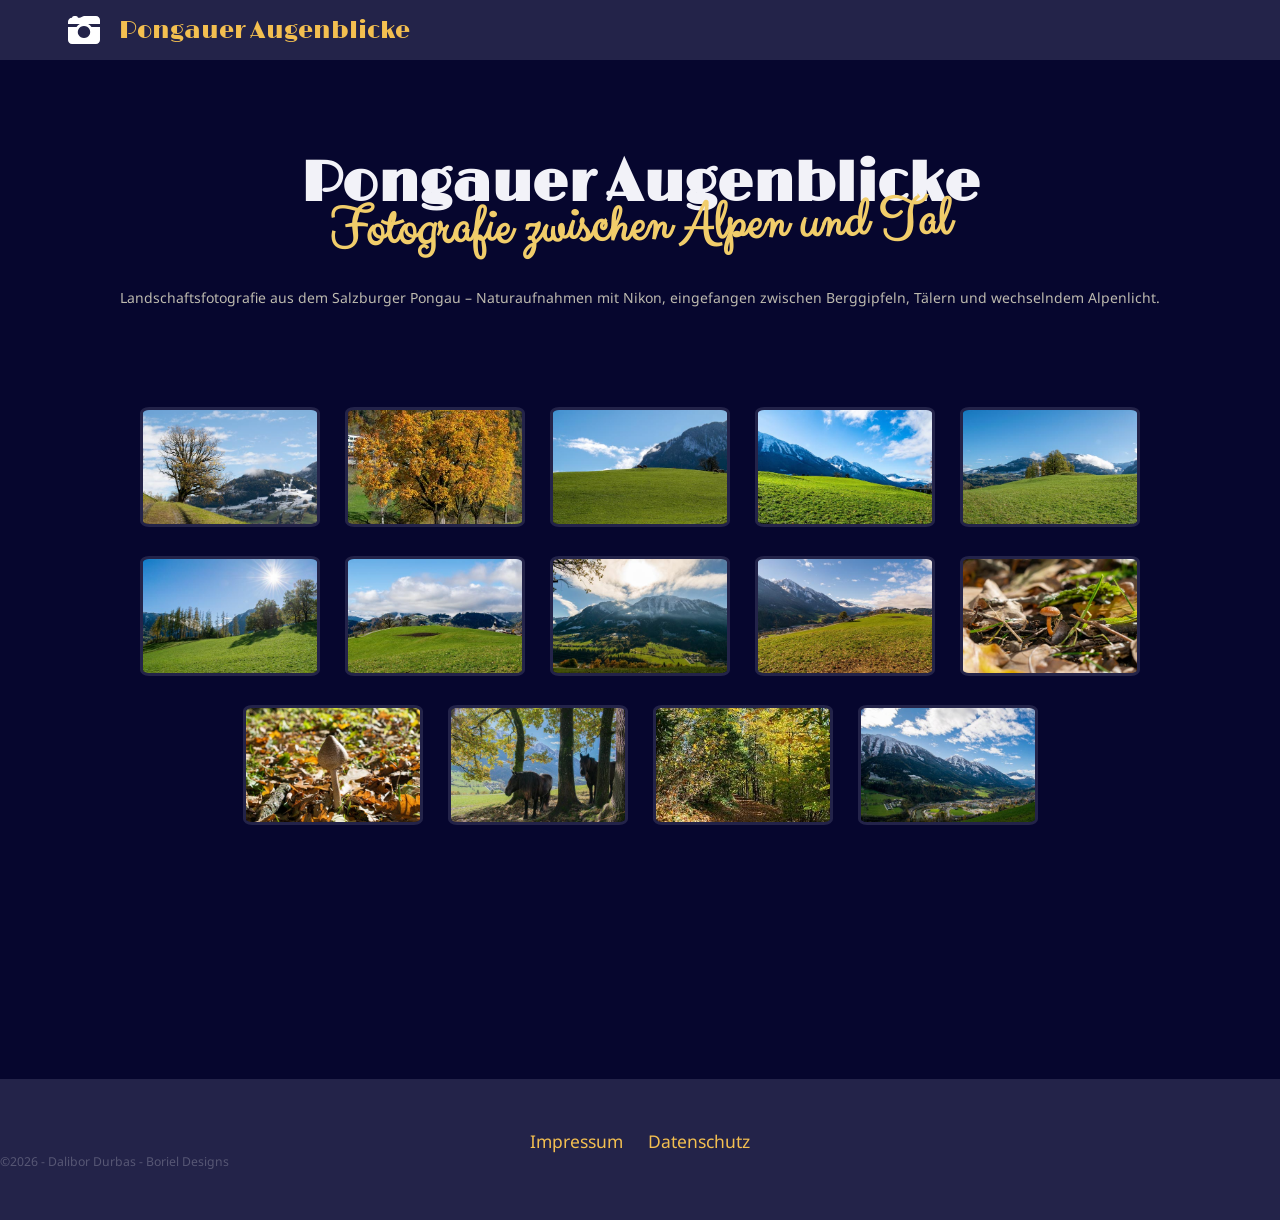
==== commit c35548f1: "refract root ebene" ====
--- a/index.html
+++ b/index.html
@@ -6,7 +6,7 @@
     <meta name="viewport" content="width=device-width, initial-scale=1.0">
     <title>Fotogram</title>
     <link rel="stylesheet" href="./css/root.css">
-    <link rel="stylesheet" href="./css/style.css">
+    <link rel="stylesheet" href="./style.css">
     <link rel="stylesheet" href="./assets/links/font-face.css">
     <link rel="shortcut icon" href="./assets/icons/camera-retro-solid-full.svg" type="image/x-icon">
 </head>
@@ -59,7 +59,7 @@
         <p class="copyright">©2026 - Dalibor Durbas - Boriel Designs</p>
     </footer>
 </body>
-<script src="./js/script.js"></script>
+<script src="./script.js"></script>
 <script src="./js/gallery.js"></script>
 
 </html>
--- a/style.css
+++ b/style.css
@@ -0,0 +1,266 @@
+/*header styles*/
+
+.main_header {
+    position: fixed;
+    top: 0;
+    width: 100%;
+    display: flex;
+    background: var(--primary-color-l);
+    box-shadow: 0 0 15px var(--light-shadow-h);
+    padding: 10px 5%;
+    z-index: 99999;
+}
+
+.header_logo {
+    display: flex;
+    align-items: center;
+    gap: 15px;
+    text-decoration: none;
+    transition: var(--transition-fast);
+}
+
+.header_logo:hover {
+    transform: scale(1.05);
+}
+
+.header_logo img {
+    width: 40px;
+}
+
+.logo_text {
+    font-family: var(--display-font);
+    font-size: 24px;
+}
+
+/*header styles END*/
+
+/*main styles*/
+
+main {
+    flex: 1;
+    max-width: var(--content-width-lock);
+    margin: 150px auto;
+    text-align: center;
+}
+
+.deco-font {
+    font-family: var(--deco-font);
+    color: var(--secondary-color);
+    transform: rotate(-1deg);
+    margin-top: -29px;
+    display: block;
+}
+
+/* == Section Gallery Styles == */
+
+#galleryWrapper {
+    display: flex;
+    flex-wrap: wrap;
+    justify-content: center;
+    gap: 25px;
+    padding: 100px 50px;
+}
+
+::backdrop {
+    background: var(--backdrop-color);
+}
+
+.galleryImg {
+    width: 180px;
+    aspect-ratio: 3 / 2;
+    object-fit: cover;
+    border: 3px solid var(--primary-color-l);
+    border-radius: 5%;
+    cursor: pointer;
+    transition: var(--transition-fast);
+}
+
+.galleryImg:hover {
+    transform: scale(1.1);
+    border: 3px solid var(--secondary-color);
+    box-shadow: 0 0 15px var(--secondary-color);
+}
+
+/* dialog Styles */
+
+#propagation_guard {
+    border-radius: 35px;
+    padding: 50px;
+    transition: var(--transition-medium);
+}
+
+#lightbox {
+    box-sizing: content-box;
+    margin-top: 5%;
+    align-self: center;
+    justify-self: center;
+    border: none;
+    overflow: hidden;
+    box-shadow: var(--light-shadow);
+    border-radius: 35px;
+    background-color: var(--primary-color-l);
+
+}
+
+#lightboxImg {
+    max-height: 70dvh;
+    width: 100%;
+    aspect-ratio: auto;
+    transition: var(--transition-medium);
+}
+
+#lightboxImg.hidden {
+    opacity: 0;
+}
+
+/* dialog footer Styles */
+
+.lightbox_pag {
+    display: inline-flex;
+    align-items: center;
+    gap: 5px;
+    color: var(--primary-color-b);
+    font-size: 20px;
+}
+
+.nav_btn {
+    background: none;
+    border: none;
+    height: fit-content;
+}
+
+.nav_btn img {
+    width: 25px;
+    height: auto;
+    transition: var(--transition-fast);
+}
+
+#pagPrev img,
+#pagNext img {
+    width: 35px;
+}
+
+.nav_btn img:hover {
+    transform: scale(1.1);
+    cursor: pointer;
+    filter: drop-shadow(var(--light-shadow-h));
+}
+
+button#closeDialog {
+    display: block;
+    position: absolute;
+    right: 22px;
+    top: 8px;
+    background: none;
+    border: none;
+    color: var(--secondary-color);
+    font-size: 35px;
+    cursor: pointer;
+    transform: scaleY(0.8);
+    transition: var(--transition-fast);
+    z-index: 9999;
+}
+
+button#closeDialog:hover {
+    transform: scale(1.2, 1);
+    text-shadow: 0 0 5px #fff;
+}
+
+#closeDialog:focus:not(:focus-visible) {
+    outline: none;
+}
+
+/* == Section Gallery Styles END == */
+
+/*main styles END*/
+
+/*footer styles*/
+
+.main_footer {
+    width: 100%;
+    padding: 50px 0;
+    background-color: var(--primary-color-l);
+}
+
+.footer_nav ul{
+    display: flex;
+    justify-content: center;
+    gap: 25px;
+    margin: 0 auto;
+    max-width: var(--content-width-lock);
+}
+
+.footer_nav li {
+    list-style-type: none;
+}
+
+.footer_nav a {
+    text-decoration: none;
+    font-size: var(--font-size-large);
+    transition: var(--transition-fast);
+}
+
+.footer_nav a:hover {
+    color: var(--secondary-color);
+    text-decoration: underline;
+    transform: scale(1.025);
+}
+
+.copyright {
+    display: block;
+    position: relative;
+    font-size: var(--font-size-small);
+    color: rgba(242, 242, 248, 0.25);
+    justify-self: end;
+    margin-right: 5%;
+}
+
+/*footer styles END*/
+
+/* ============ Media Querries =============== */
+
+/* Media Mobile */
+
+@media screen and (max-width: 1439px){
+
+    main {
+        width: 100%;
+        padding: 0 1.5rem;
+    }
+
+}
+
+@media screen and ( max-width: 768px ) {
+    
+.deco-font {
+    margin-top:-12px;
+}
+
+.main_footer {
+    display:flex;
+    flex-direction: column;
+    align-items: center;
+    gap: 20px;
+}
+
+.copyright {
+    margin: 0;
+}
+
+#propagation_guard {
+    padding: 50px 15px;
+}
+
+}
+
+@media screen and (max-width: 425px) {
+    .galleryImg{
+        width: 80dvw;
+    }
+}
+
+
+
+/* Media Mobile END */
+
+/* ============ Media Querries END =============== */
